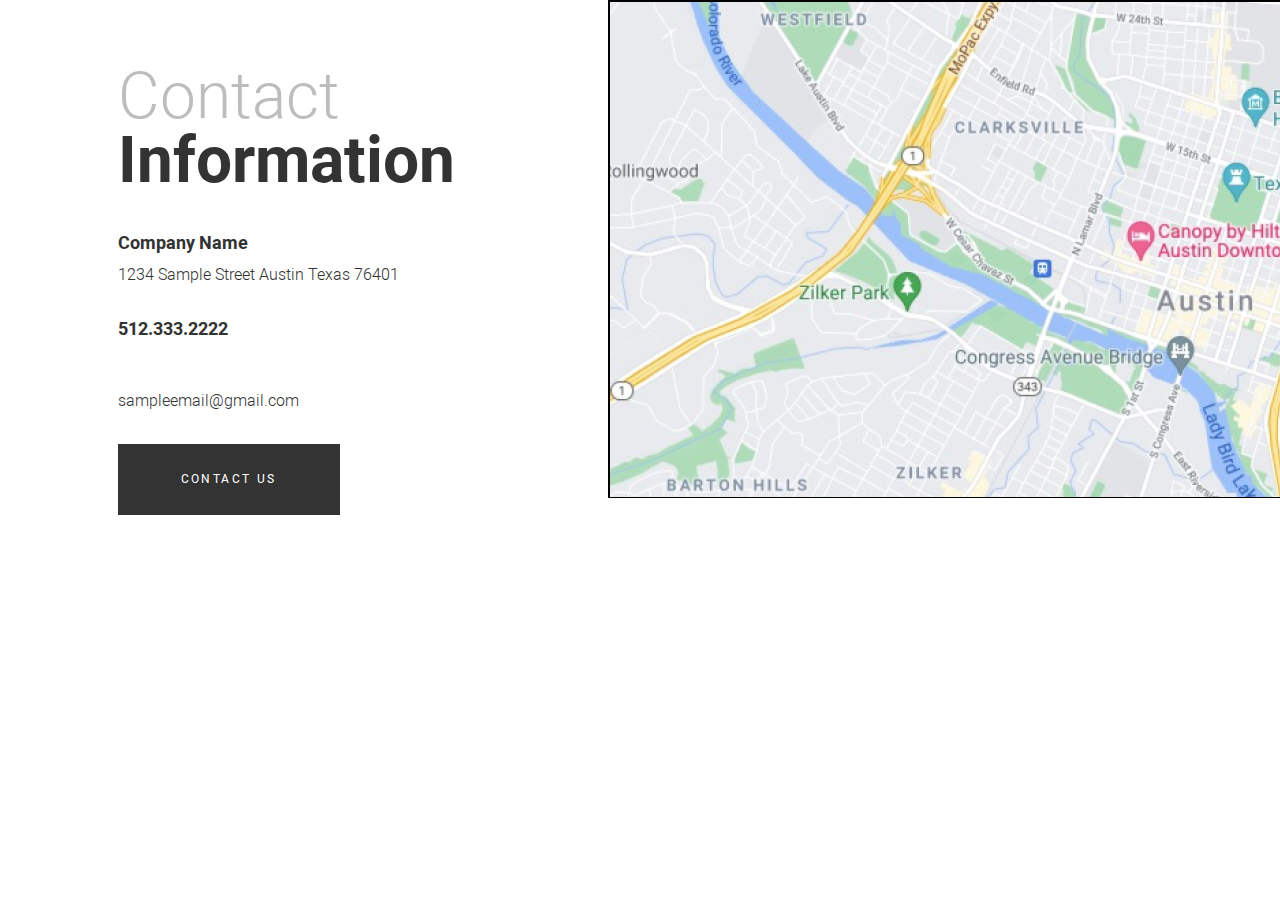
==== contacts.html @ 8e64a008 "were added pages sertif and contacts" ====
<!DOCTYPE html>
<html lang="en">
<head>
    <meta charset="UTF-8">
    <meta http-equiv="X-UA-Compatible" content="IE=edge">
    <meta name="viewport" content="width=device-width, initial-scale=1.0">
    <link rel="stylesheet" href="./style/gl_style/global.css">
    <title>Contacts</title>
</head>
<body>
    <section class="contacts__container">
        <div class="contacts__img"></div>
        <div class="contacts__block">
            <div class="contacts__title">
                <h1 class="light_title">Contact <span class="dark_title">Information</span></h1>
            </div>
            <h5 class="contacts__name"><span class="contacts__name-title">Company Name</span> <br>
                1234 Sample Street Austin Texas 76401</h5>
                <a class="contacts__coordinate" href="">512.333.2222</a>
                <a class="contacts__email" href="">sampleemail@gmail.com</a>
                <div class="contacts____btn btn">
                    <a class="btn_title title-contact" href="#">Contact US</a>
                </div>
        </div>
    </section>
    
</body>
</html>
---- style/gl_style/global.css ----
@import "../sub_style/normalize.css";
@font-face {
  font-family: "Roboto";
  src: url("/fonts/Roboto.woff2") format("woff2");
  font-weight: 400;
  font-style: normal;
}
@font-face {
  font-family: "Roboto";
  src: url("/fonts/Robotolight.woff2") format("woff2");
  font-weight: 300;
  font-style: normal;
  @font-face {
    font-family: "Roboto";
    src: url("/fonts/Robotomedium.woff2") format("woff2");
    font-weight: 500;
    font-style: normal;
  }
}
@font-face {
  font-family: "Roboto";
  src: url("/fonts/Robotobold.woff2") format("woff2");
  font-weight: 700;
  font-style: normal;
}
@font-face {
  font-family: "Open Sans";
  src: url("/fonts/OpenSans-Regular.woff2") format("woff2");
  font-weight: 400;
  font-style: normal;
}
.first_screen {
  max-width: 1170px;
  margin: 0 auto;
  padding: 0 15px;
  display: flex;
  justify-content: space-between;
  align-items: center;
}

.light_title {
  font-family: "Roboto";
  font-weight: 300;
  font-size: 64px;
  line-height: 64px;
  color: #BDBDBD;
  text-transform: uppercase;
  width: 280px;
}

.dark_title {
  font-family: "Roboto";
  font-weight: 700;
  font-size: 64px;
  line-height: 64px;
  color: #333;
  text-transform: none;
}

.first_screen__img {
  background-image: url("/assets/image/Rectangle_main.jpg");
  width: 770px;
  height: 829px;
  margin-bottom: 120px;
  display: flex;
}

.first_screen__btn {
  align-self: flex-end;
}

.btn {
  width: 222px;
  height: 71px;
  background-color: white;
  justify-content: center;
  align-items: center;
}

.first_screen__btn {
  display: flex;
}

.btn_title {
  text-decoration: none;
  font-family: "Roboto";
  font-weight: 400;
  font-size: 12px;
  line-height: 12px;
  letter-spacing: 0.2em;
  text-transform: uppercase;
}

.title-view {
  color: black;
  margin-left: -15%;
}

.arrow {
  width: 17px;
  margin-left: 18px;
}

.about {
  max-width: 1170px;
  margin: 0 auto;
  padding: 0 15px;
  min-width: 1170px;
  height: 27em;
  background-color: #FBFBFB;
  display: flex;
  justify-content: center;
}

.about_images {
  margin-top: 30px;
  display: grid;
  grid-template-columns: 45% 45%;
  grid-template-rows: 63% 1fr;
  gap: 40px;
  margin-left: 80px;
}

.about__article {
  margin-top: -2.5%;
  margin-left: 30px;
}

.img--center {
  margin-top: 30px;
}

.subtitle {
  font-family: "Roboto";
  font-weight: 300;
  font-size: 64px;
  line-height: 64px;
  color: #BDBDBD;
}

.about__title {
  margin-bottom: 20px;
}

.about__text {
  font-family: "Roboto";
  font-weight: 300;
  font-size: 16px;
  line-height: 25px;
  color: black;
  max-width: 400px;
  margin-bottom: 13%;
}

.about__btn {
  display: flex;
}
.about__btn .title-read {
  color: black;
}

.focus {
  max-width: 1170px;
  margin: 0 auto;
  padding: 0 15px;
  min-width: 1170px;
}
.focus .focus__subtitle {
  margin-top: 9.3%;
  margin-left: -1.5%;
}

.focus__descr {
  display: flex;
  justify-content: space-between;
  margin-left: -1.5%;
}

.state {
  display: flex;
}

.number {
  font-family: "Roboto";
  font-weight: 900;
  font-size: 200px;
  line-height: 150px;
  color: #F2F2F2;
  margin-right: 4%;
}

.focus__text {
  font-family: "Roboto";
  font-weight: 400;
  font-size: 22px;
  line-height: 36px;
  color: #333;
  align-self: center;
}

.focus__first {
  flex-basis: 35%;
}

.focus__second {
  flex-basis: 46%;
  margin-right: 6%;
}

.focus__two {
  margin-right: 6.5%;
}

.project {
  max-width: 1170px;
  margin: 0 auto;
  padding: 0 15px;
}

.project__subtitle {
  margin-bottom: 60px;
}

.project__block {
  display: grid;
  gap: 30px;
}
.project__block .project__block_top {
  display: grid;
  -moz-column-gap: 15px;
       column-gap: 15px;
  grid-template-columns: 50% 50%;
}
.project__block .project__block_bottom {
  display: grid;
  -moz-column-gap: 30px;
       column-gap: 30px;
  grid-template-columns: 1fr 2fr 2fr;
}

.btn-block {
  display: flex;
  justify-content: flex-end;
  margin-top: 30px;
  min-width: 1170px;
  margin-bottom: 120px;
}

.project__btn {
  display: flex;
  background-color: #333;
}
.project__btn .title-all {
  color: white;
}
.project__btn .arrow_white {
  margin-top: -2px;
}

.contact {
  max-width: 1170px;
  margin: 0 auto;
  padding: 0 15px;
}

.contact__block {
  display: flex;
  justify-content: space-between;
}

.contact__form-item {
  width: 380px;
  height: 46px;
  background-color: #FBFBFB;
  margin-bottom: 10px;
  padding-left: 21px;
  border: none;
  font-family: "Roboto";
  font-weight: 400;
  font-size: 14px;
  line-height: 16px;
  letter-spacing: 0.04em;
  color: #8D8D8D;
}

.message {
  padding-top: 14px;
  resize: none;
  height: 8.6em;
  margin-bottom: 4.8em;
}

.contact__btn {
  display: flex;
  background-color: #333;
}
.contact__btn .title-send {
  color: white;
}

.certif {
  max-width: 1170px;
  margin: 0 auto;
  padding: 0 15px;
}

.light_title {
  font-family: "Roboto";
  font-weight: 300;
  font-size: 64px;
  line-height: 64px;
  color: #BDBDBD;
  text-transform: uppercase;
}

.dark_title {
  font-family: "Roboto";
  font-weight: 700;
  font-size: 64px;
  line-height: 64px;
  color: #333;
}

.certif__img {
  width: 600px;
}

.certif__block {
  display: grid;
  grid-template-columns: 1fr 1fr;
  grid-template-rows: 1fr 1fr;
  gap: 30px;
  margin-bottom: 120px;
}

.contacts {
  max-width: 1170px;
  margin: 0 auto;
  padding: 0 15px;
}

.light_title {
  font-family: "Roboto";
  font-weight: 300;
  font-size: 64px;
  line-height: 64px;
  color: #BDBDBD;
  text-transform: none;
}

.dark_title {
  font-family: "Roboto";
  font-weight: 700;
  font-size: 64px;
  line-height: 64px;
  color: #333;
}

.contacts__container {
  max-width: 1440px;
  min-width: 1400px;
  width: 100%;
  margin: 0 auto;
}

.contacts__img {
  background-image: url("/assets/image/map.jpg");
  background-repeat: no-repeat;
  border: 1px solid black;
  max-width: 790px;
  height: 31em;
  margin-left: auto;
}

.contacts__block {
  display: flex;
  flex-direction: column;
  margin-top: -34%;
  margin-left: 8.4%;
}
.contacts__block .contacts__name {
  font-family: "Roboto";
  font-weight: 300;
  font-size: 16px;
  line-height: 0px;
  color: #333;
  margin: 0;
  margin-top: -25px;
}
.contacts__block .contacts__name-title {
  font-family: "Roboto";
  font-weight: 700;
  font-size: 64px;
  line-height: 64px;
  color: #333;
  font-size: 18px;
}
.contacts__block .contacts__coordinate {
  font-family: "Roboto";
  font-weight: 700;
  font-size: 18px;
  text-decoration: none;
  color: #333;
  margin-top: 44px;
}
.contacts__block .contacts__email {
  font-family: "Roboto";
  font-weight: 300;
  font-size: 16px;
  color: #333;
  text-decoration: none;
  margin-top: 53px;
}
.contacts__block .btn {
  width: 222px;
  height: 71px;
  background-color: #333;
  display: flex;
  justify-content: center;
  align-items: center;
  margin-top: 33px;
}
.contacts__block .btn_title {
  text-decoration: none;
  font-family: "Roboto";
  font-weight: 400;
  font-size: 12px;
  line-height: 12px;
  letter-spacing: 0.2em;
  text-transform: uppercase;
  color: white;
  letter-spacing: 0.2em;
}/*# sourceMappingURL=global.css.map */
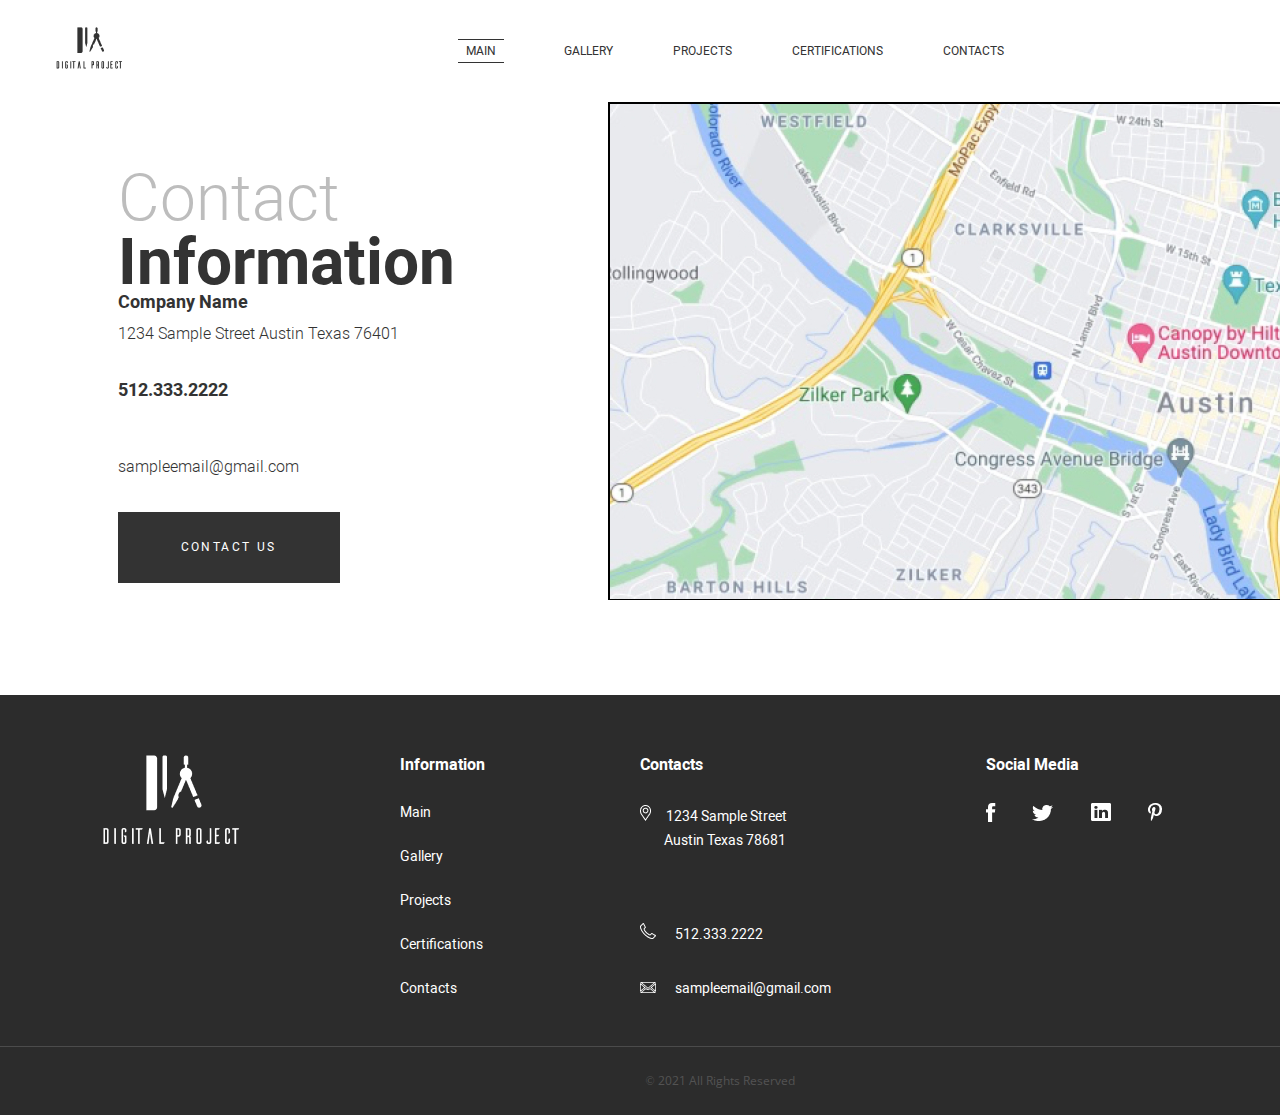
==== commit 4c6a6b34: "added js and correct" ====
--- a/contacts.html
+++ b/contacts.html
@@ -6,8 +6,10 @@
     <meta name="viewport" content="width=device-width, initial-scale=1.0">
     <link rel="stylesheet" href="./style/gl_style/global.css">
     <title>Contacts</title>
+    <script type="module" src="./js/main.js"></script>
 </head>
 <body>
+    <my-header></my-header>
     <section class="contacts__container">
         <div class="contacts__img"></div>
         <div class="contacts__block">
@@ -23,6 +25,6 @@
                 </div>
         </div>
     </section>
-    
+    <my-footer></my-footer>
 </body>
 </html>--- a/style/gl_style/global.css
+++ b/style/gl_style/global.css
@@ -293,15 +293,308 @@
 .contact__btn {
   display: flex;
   background-color: #333;
+  margin-bottom: 120px;
 }
 .contact__btn .title-send {
   color: white;
 }
 
+.gallery {
+  max-width: 1170px;
+  margin: 0 auto;
+  padding: 0 15px;
+  min-width: 1170px;
+}
+
+.light_title {
+  margin-bottom: 0;
+}
+
+.gallery__title {
+  margin-bottom: 30px;
+}
+
+.gallery__block {
+  display: grid;
+  grid-template-columns: repeat(auto-fit, minmax(200px, 1fr));
+  gap: 30px;
+  border-top: solid 1px #F2F2F2;
+  padding-top: 30px;
+  margin-bottom: 120px;
+}
+
+.container {
+  max-width: 1170px;
+  margin: 0 auto;
+  padding: 0 15px;
+  min-width: 1170px;
+}
+
+.project__content {
+  padding: 0px 0px;
+  display: grid;
+  grid-template-columns: 1fr;
+  grid-template-rows: 2fr 2fr 2fr;
+  grid-template-areas: "first first" "second second" "third third";
+  gap: 60px;
+}
+
+.sample__first-content {
+  margin: 30px 30px 30px 30px;
+}
+
+.sample__first {
+  background-color: #FBFBFB;
+  grid-area: first;
+  display: grid;
+  grid-template-columns: 2fr 1.5fr;
+  grid-template-rows: 1fr;
+  grid-template-areas: "img text";
+}
+.sample__first img {
+  grid-area: img;
+}
+.sample__first article {
+  grid-area: text;
+}
+.sample__first article {
+  display: flex;
+  flex-direction: column;
+  justify-content: space-between;
+}
+.sample__first-text {
+  font-family: "Roboto";
+  font-weight: 300;
+  font-size: 16px;
+  line-height: 25px;
+  color: black;
+}
+.sample__first-title {
+  font-family: "Roboto";
+  font-style: normal;
+  font-weight: 300;
+  font-size: 40px;
+  line-height: 47px;
+  color: #BDBDBD;
+}
+
+.project__title {
+  margin-bottom: 60px;
+}
+
+.sample__first-img {
+  max-width: 100%;
+}
+
+.sample__btn-arrow {
+  width: 24px;
+  margin-left: 18px;
+}
+
+.sample__btn {
+  width: 222px;
+  height: 71px;
+  text-decoration: none;
+  font-family: "Roboto";
+  font-weight: 400;
+  font-size: 12px;
+  line-height: 12px;
+  letter-spacing: 0.2em;
+  text-transform: uppercase;
+  background-color: #FFFFFF;
+  border: none;
+  display: flex;
+  justify-content: center;
+  align-items: center;
+  margin-bottom: 120px;
+}
+
+.sample__second-content {
+  margin: 30px 30px 30px 30px;
+}
+
+.sample__second {
+  background-color: #FBFBFB;
+  grid-area: second;
+  display: grid;
+  grid-template-columns: 2fr 1.5fr;
+  grid-template-rows: 1fr;
+  grid-template-areas: "img text";
+}
+.sample__second img {
+  grid-area: img;
+}
+.sample__second article {
+  grid-area: text;
+}
+.sample__second article {
+  display: flex;
+  flex-direction: column;
+  justify-content: space-between;
+}
+.sample__second-text {
+  font-family: "Roboto";
+  font-weight: 300;
+  font-size: 16px;
+  line-height: 25px;
+  color: black;
+  max-width: 100%;
+}
+.sample__second-title {
+  font-family: "Roboto";
+  font-style: normal;
+  font-weight: 300;
+  font-size: 40px;
+  line-height: 47px;
+  color: #BDBDBD;
+}
+.sample__second-img {
+  max-width: 100%;
+}
+
+.sample__third-content {
+  margin: 30px 30px 30px 30px;
+}
+
+.sample__third {
+  background-color: #FBFBFB;
+  grid-area: third;
+  display: grid;
+  grid-template-columns: 2fr 1.5fr;
+  grid-template-rows: 1fr;
+  grid-template-areas: "img text";
+}
+.sample__third img {
+  grid-area: img;
+}
+.sample__third article {
+  grid-area: text;
+}
+.sample__third article {
+  display: flex;
+  flex-direction: column;
+  justify-content: space-between;
+}
+.sample__third-text {
+  font-family: "Roboto";
+  font-weight: 300;
+  font-size: 16px;
+  line-height: 25px;
+  color: black;
+}
+.sample__third-title {
+  font-family: "Roboto";
+  font-style: normal;
+  font-weight: 300;
+  font-size: 40px;
+  line-height: 47px;
+  color: #BDBDBD;
+}
+.sample__third-img {
+  max-width: 100%;
+}
+
+.project__title-light {
+  font-family: "Roboto";
+  font-weight: 300;
+  font-size: 64px;
+  line-height: 64px;
+  color: #BDBDBD;
+  text-transform: none;
+}
+
+.project__title-dark {
+  font-family: "Roboto";
+  font-weight: 700;
+  font-size: 64px;
+  line-height: 64px;
+  color: #333;
+  display: block;
+  padding-bottom: 30px;
+  border-bottom: 1px solid #F2F2F2;
+}
+
+.project__title {
+  max-width: 1170px;
+}
+
+.sample__title-light {
+  font-family: "Roboto";
+  font-weight: 300;
+  font-size: 64px;
+  line-height: 64px;
+  color: #BDBDBD;
+  text-transform: none;
+}
+
+.sample__title-dark {
+  font-family: "Roboto";
+  font-weight: 700;
+  font-size: 64px;
+  line-height: 64px;
+  color: #333;
+  display: block;
+  padding-bottom: 30px;
+  border-bottom: 1px solid #F2F2F2;
+}
+
+.project__title {
+  max-width: 1170px;
+}
+
+.samples__content {
+  display: grid;
+  grid-template-columns: 1fr 2fr;
+  grid-template-rows: 1fr 1fr 1fr;
+  grid-template-areas: "one one" "two three" "four four";
+  gap: 30px;
+}
+
+.sample_blockone {
+  grid-area: one;
+}
+
+.sample__content-imgone {
+  max-width: 100%;
+}
+
+.sample__blocktwo {
+  grid-area: two;
+}
+
+.sample__content-imgtwo {
+  max-width: 100%;
+}
+
+.sample__blockthree {
+  grid-area: three;
+}
+
+.sample__blockfour {
+  grid-area: four;
+  margin-bottom: 120px;
+}
+
+.sample__content-imgthree {
+  max-width: 100%;
+}
+
+.sample__blockthree-text {
+  font-family: "Roboto";
+  font-weight: 300;
+  font-size: 16px;
+  line-height: 25px;
+  color: black;
+}
+
 .certif {
   max-width: 1170px;
   margin: 0 auto;
   padding: 0 15px;
+}
+
+.sertif__title {
+  margin-bottom: 60px;
 }
 
 .light_title {
@@ -419,6 +712,7 @@
   justify-content: center;
   align-items: center;
   margin-top: 33px;
+  margin-bottom: 112px;
 }
 .contacts__block .btn_title {
   text-decoration: none;
@@ -430,4 +724,153 @@
   text-transform: uppercase;
   color: white;
   letter-spacing: 0.2em;
+}
+
+.header {
+  width: 100%;
+  min-height: 102px;
+  display: flex;
+  align-items: center;
+}
+.header__logo {
+  flex-basis: 25%;
+  justify-self: start;
+}
+.header__nav {
+  flex-grow: 1;
+  display: flex;
+  justify-content: center;
+  margin-left: -50px;
+}
+.header__link {
+  margin-right: 60px;
+}
+.header a {
+  font-family: "Roboto";
+  font-style: normal;
+  font-weight: 400;
+  font-size: 12px;
+  line-height: 12px;
+  color: #333;
+  text-transform: uppercase;
+  text-decoration: none;
+}
+.header span {
+  padding: 4px 8px 4px 8px;
+  border-top: 1px #333 solid;
+  border-bottom: 1px #333 solid;
+}
+
+.container {
+  max-width: 1170px;
+  margin: 0 auto;
+  padding: 0 15px;
+}
+
+footer {
+  background-color: #2C2C2C;
+  max-height: 420px;
+  min-width: 1440px;
+}
+
+.footer {
+  width: 100%;
+  height: 100%;
+}
+.footer__content {
+  padding-top: 60px;
+  display: flex;
+  justify-content: space-between;
+}
+.footer__info {
+  flex-grow: 1;
+}
+.footer__info h3 {
+  font-family: "Roboto";
+  font-style: normal;
+  font-weight: 700;
+  font-size: 16px;
+  line-height: 19px;
+  color: #FFFFFF;
+  margin-top: 0;
+  margin-bottom: 26px;
+}
+.footer__info li {
+  padding-bottom: 20px;
+}
+.footer__contacts {
+  flex-grow: 1;
+}
+.footer__contacts h3 {
+  font-family: "Roboto";
+  font-style: normal;
+  font-weight: 700;
+  font-size: 16px;
+  line-height: 19px;
+  color: #FFFFFF;
+  margin-top: 0;
+  margin-bottom: 30px;
+}
+.footer__contacts img {
+  padding-right: 15px;
+}
+.footer__contacts-link-break {
+  padding-left: 24px;
+  padding-bottom: 40px;
+}
+.footer__contacts li {
+  padding-bottom: 30px;
+}
+.footer__sm {
+  flex-grow: 0.5;
+  display: inline;
+  padding-right: 33px;
+}
+.footer__sm h3 {
+  font-family: "Roboto";
+  font-style: normal;
+  font-weight: 700;
+  font-size: 16px;
+  line-height: 19px;
+  color: #FFFFFF;
+  margin-top: 0;
+  margin-bottom: 28px;
+}
+.footer .footer__sm-title {
+  margin-bottom: 26px;
+}
+.footer__rights {
+  min-height: 69px;
+  border-top: 1px solid rgba(255, 255, 255, 0.3);
+  display: flex;
+  justify-content: center;
+  align-items: center;
+  font-family: "Open Sans";
+  font-size: 12px;
+  line-height: 22px;
+  color: rgba(200, 200, 200, 0.5019607843);
+  opacity: 50%;
+}
+.footer__logo {
+  flex-grow: 1;
+  margin-left: -35px;
+}
+
+ul {
+  margin-left: 0;
+  padding-left: 0;
+}
+
+li {
+  list-style: none;
+}
+
+a {
+  font-family: "Roboto";
+  font-style: normal;
+  font-weight: 500;
+  font-size: 14px;
+  line-height: 24px;
+  color: #FFFFFF;
+  text-decoration: none;
 }/*# sourceMappingURL=global.css.map */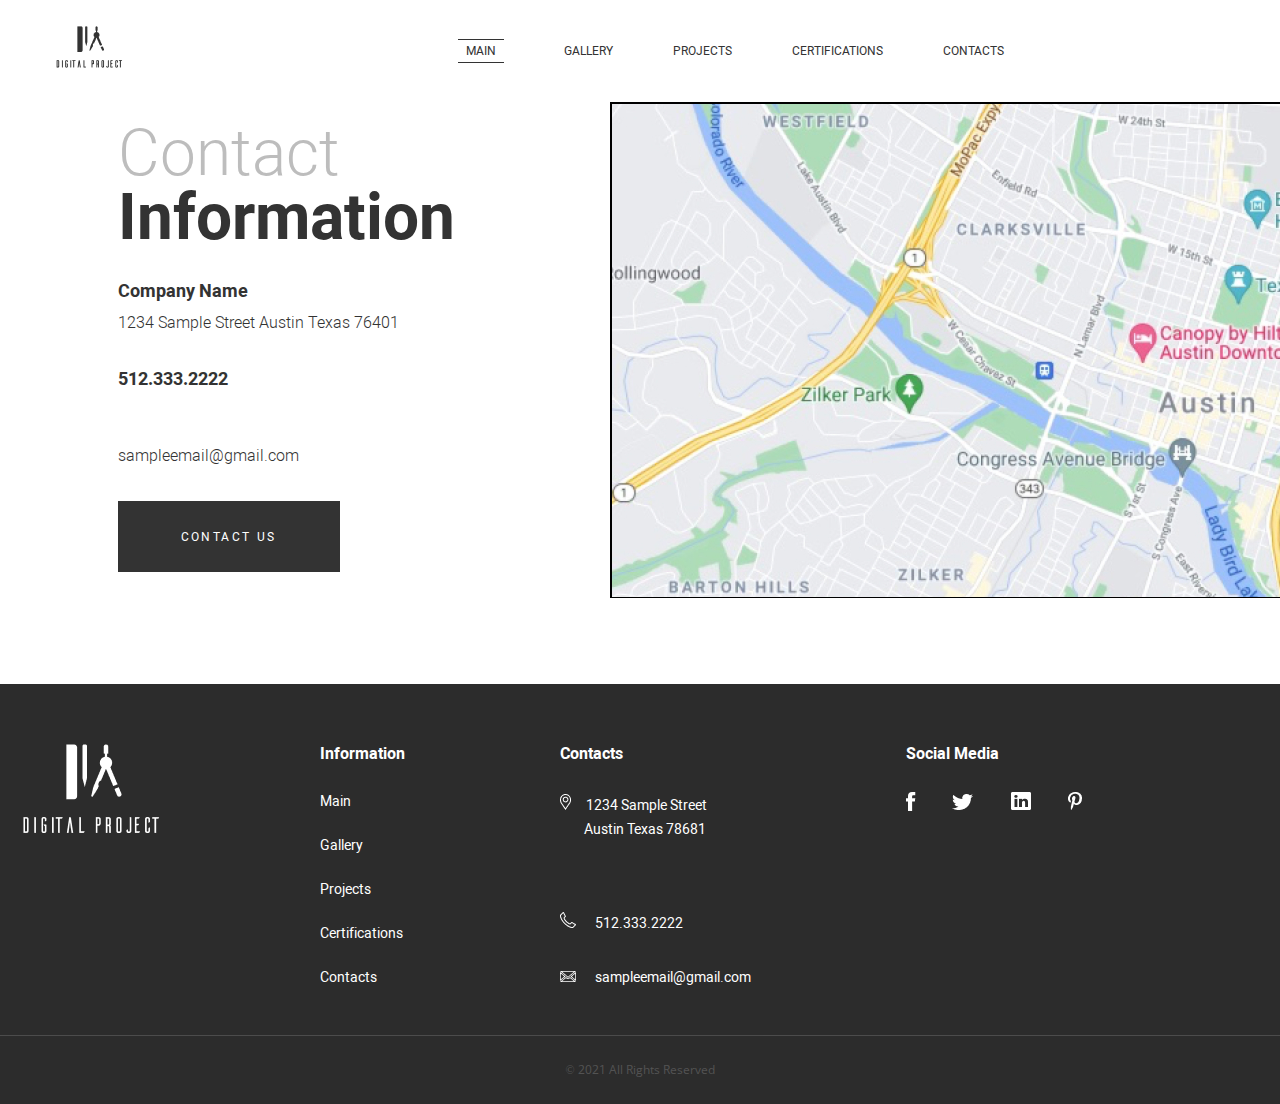
==== commit 29682830: "added reset and corrected mistakes" ====
--- a/contacts.html
+++ b/contacts.html
@@ -14,14 +14,14 @@
         <div class="contacts__img"></div>
         <div class="contacts__block">
             <div class="contacts__title">
-                <h1 class="light_title">Contact <span class="dark_title">Information</span></h1>
+                <h1 class="light-title">Contact <span class="dark-title">Information</span></h1>
             </div>
             <h5 class="contacts__name"><span class="contacts__name-title">Company Name</span> <br>
                 1234 Sample Street Austin Texas 76401</h5>
                 <a class="contacts__coordinate" href="">512.333.2222</a>
                 <a class="contacts__email" href="">sampleemail@gmail.com</a>
-                <div class="contacts____btn btn">
-                    <a class="btn_title title-contact" href="#">Contact US</a>
+                <div class="contacts__btn btn">
+                    <a class="btn-title title-contact" href="#">Contact US</a>
                 </div>
         </div>
     </section>
--- a/style/gl_style/global.css
+++ b/style/gl_style/global.css
@@ -1,4 +1,4 @@
-@import "../sub_style/normalize.css";
+@import "../sub_style/reset.css";
 @font-face {
   font-family: "Roboto";
   src: url("/fonts/Roboto.woff2") format("woff2");
@@ -29,16 +29,13 @@
   font-weight: 400;
   font-style: normal;
 }
-.first_screen {
-  max-width: 1170px;
-  margin: 0 auto;
-  padding: 0 15px;
+.first-screen {
   display: flex;
   justify-content: space-between;
   align-items: center;
 }
 
-.light_title {
+.light-title {
   font-family: "Roboto";
   font-weight: 300;
   font-size: 64px;
@@ -48,7 +45,7 @@
   width: 280px;
 }
 
-.dark_title {
+.dark-title {
   font-family: "Roboto";
   font-weight: 700;
   font-size: 64px;
@@ -57,7 +54,7 @@
   text-transform: none;
 }
 
-.first_screen__img {
+.first-screen__img {
   background-image: url("/assets/image/Rectangle_main.jpg");
   width: 770px;
   height: 829px;
@@ -65,23 +62,24 @@
   display: flex;
 }
 
-.first_screen__btn {
+.first-screen__btn {
   align-self: flex-end;
 }
 
 .btn {
   width: 222px;
   height: 71px;
+  cursor: pointer;
   background-color: white;
   justify-content: center;
   align-items: center;
 }
 
-.first_screen__btn {
-  display: flex;
-}
-
-.btn_title {
+.first-screen__btn {
+  display: flex;
+}
+
+.btn-title {
   text-decoration: none;
   font-family: "Roboto";
   font-weight: 400;
@@ -93,7 +91,6 @@
 
 .title-view {
   color: black;
-  margin-left: -15%;
 }
 
 .arrow {
@@ -102,17 +99,13 @@
 }
 
 .about {
-  max-width: 1170px;
-  margin: 0 auto;
-  padding: 0 15px;
-  min-width: 1170px;
   height: 27em;
   background-color: #FBFBFB;
   display: flex;
   justify-content: center;
 }
 
-.about_images {
+.about__images {
   margin-top: 30px;
   display: grid;
   grid-template-columns: 45% 45%;
@@ -122,8 +115,8 @@
 }
 
 .about__article {
-  margin-top: -2.5%;
-  margin-left: 30px;
+  margin-left: 1.87em;
+  margin-top: 1.56em;
 }
 
 .img--center {
@@ -159,21 +152,18 @@
   color: black;
 }
 
-.focus {
-  max-width: 1170px;
-  margin: 0 auto;
-  padding: 0 15px;
-  min-width: 1170px;
-}
-.focus .focus__subtitle {
+.focus__block {
+  margin-bottom: 7.5em;
+}
+
+.focus__subtitle {
   margin-top: 9.3%;
-  margin-left: -1.5%;
+  margin-bottom: 3.8%;
 }
 
 .focus__descr {
   display: flex;
   justify-content: space-between;
-  margin-left: -1.5%;
 }
 
 .state {
@@ -203,7 +193,7 @@
 }
 
 .focus__second {
-  flex-basis: 46%;
+  flex-basis: 50%;
   margin-right: 6%;
 }
 
@@ -211,12 +201,6 @@
   margin-right: 6.5%;
 }
 
-.project {
-  max-width: 1170px;
-  margin: 0 auto;
-  padding: 0 15px;
-}
-
 .project__subtitle {
   margin-bottom: 60px;
 }
@@ -225,16 +209,16 @@
   display: grid;
   gap: 30px;
 }
-.project__block .project__block_top {
+.project__block .project__block-top {
   display: grid;
   -moz-column-gap: 15px;
        column-gap: 15px;
   grid-template-columns: 50% 50%;
 }
-.project__block .project__block_bottom {
-  display: grid;
-  -moz-column-gap: 30px;
-       column-gap: 30px;
+.project__block .project__block-bottom {
+  display: grid;
+  -moz-column-gap: 38px;
+       column-gap: 38px;
   grid-template-columns: 1fr 2fr 2fr;
 }
 
@@ -242,25 +226,16 @@
   display: flex;
   justify-content: flex-end;
   margin-top: 30px;
-  min-width: 1170px;
   margin-bottom: 120px;
 }
 
-.project__btn {
+.ourproject__btn {
   display: flex;
   background-color: #333;
 }
-.project__btn .title-all {
+
+.title-all {
   color: white;
-}
-.project__btn .arrow_white {
-  margin-top: -2px;
-}
-
-.contact {
-  max-width: 1170px;
-  margin: 0 auto;
-  padding: 0 15px;
 }
 
 .contact__block {
@@ -300,14 +275,14 @@
 }
 
 .gallery {
-  max-width: 1170px;
+  max-width: 1200px;
   margin: 0 auto;
   padding: 0 15px;
   min-width: 1170px;
 }
 
-.light_title {
-  margin-bottom: 0;
+.light-title {
+  text-transform: none;
 }
 
 .gallery__title {
@@ -324,10 +299,18 @@
 }
 
 .container {
-  max-width: 1170px;
+  max-width: 1200px;
   margin: 0 auto;
   padding: 0 15px;
   min-width: 1170px;
+}
+
+.project__title {
+  display: block;
+  width: 1170px;
+  padding-bottom: 30px;
+  margin-bottom: 30px;
+  border-bottom: 1px solid #F2F2F2;
 }
 
 .project__content {
@@ -339,11 +322,11 @@
   gap: 60px;
 }
 
-.sample__first-content {
+.project__first-content {
   margin: 30px 30px 30px 30px;
 }
 
-.sample__first {
+.project__first {
   background-color: #FBFBFB;
   grid-area: first;
   display: grid;
@@ -351,25 +334,25 @@
   grid-template-rows: 1fr;
   grid-template-areas: "img text";
 }
-.sample__first img {
+.project__first img {
   grid-area: img;
 }
-.sample__first article {
+.project__first article {
   grid-area: text;
 }
-.sample__first article {
+.project__first article {
   display: flex;
   flex-direction: column;
   justify-content: space-between;
 }
-.sample__first-text {
+.project__first-text {
   font-family: "Roboto";
   font-weight: 300;
   font-size: 16px;
   line-height: 25px;
   color: black;
 }
-.sample__first-title {
+.project__first-title {
   font-family: "Roboto";
   font-style: normal;
   font-weight: 300;
@@ -378,22 +361,19 @@
   color: #BDBDBD;
 }
 
-.project__title {
-  margin-bottom: 60px;
-}
-
-.sample__first-img {
+.project__first-img {
   max-width: 100%;
 }
 
-.sample__btn-arrow {
+.project__btn-arrow {
   width: 24px;
   margin-left: 18px;
 }
 
-.sample__btn {
+.project__btn {
   width: 222px;
   height: 71px;
+  cursor: pointer;
   text-decoration: none;
   font-family: "Roboto";
   font-weight: 400;
@@ -407,13 +387,14 @@
   justify-content: center;
   align-items: center;
   margin-bottom: 120px;
-}
-
-.sample__second-content {
+  color: #333;
+}
+
+.project__second-content {
   margin: 30px 30px 30px 30px;
 }
 
-.sample__second {
+.project__second {
   background-color: #FBFBFB;
   grid-area: second;
   display: grid;
@@ -421,18 +402,18 @@
   grid-template-rows: 1fr;
   grid-template-areas: "img text";
 }
-.sample__second img {
+.project__second img {
   grid-area: img;
 }
-.sample__second article {
+.project__second article {
   grid-area: text;
 }
-.sample__second article {
+.project__second article {
   display: flex;
   flex-direction: column;
   justify-content: space-between;
 }
-.sample__second-text {
+.project__second-text {
   font-family: "Roboto";
   font-weight: 300;
   font-size: 16px;
@@ -440,7 +421,7 @@
   color: black;
   max-width: 100%;
 }
-.sample__second-title {
+.project__second-title {
   font-family: "Roboto";
   font-style: normal;
   font-weight: 300;
@@ -448,15 +429,15 @@
   line-height: 47px;
   color: #BDBDBD;
 }
-.sample__second-img {
+.project__second-img {
   max-width: 100%;
 }
 
-.sample__third-content {
+.project__third-content {
   margin: 30px 30px 30px 30px;
 }
 
-.sample__third {
+.project__third {
   background-color: #FBFBFB;
   grid-area: third;
   display: grid;
@@ -464,25 +445,25 @@
   grid-template-rows: 1fr;
   grid-template-areas: "img text";
 }
-.sample__third img {
+.project__third img {
   grid-area: img;
 }
-.sample__third article {
+.project__third article {
   grid-area: text;
 }
-.sample__third article {
+.project__third article {
   display: flex;
   flex-direction: column;
   justify-content: space-between;
 }
-.sample__third-text {
+.project__third-text {
   font-family: "Roboto";
   font-weight: 300;
   font-size: 16px;
   line-height: 25px;
   color: black;
 }
-.sample__third-title {
+.project__third-title {
   font-family: "Roboto";
   font-style: normal;
   font-weight: 300;
@@ -490,11 +471,75 @@
   line-height: 47px;
   color: #BDBDBD;
 }
-.sample__third-img {
+.project__third-img {
   max-width: 100%;
 }
 
-.project__title-light {
+.sample__title {
+  display: block;
+  width: 1170px;
+  padding-bottom: 30px;
+  margin-bottom: 30px;
+  border-bottom: 1px solid #F2F2F2;
+}
+
+.sample__block {
+  display: grid;
+  grid-template-columns: 1fr 2fr;
+  grid-template-rows: 1fr 1fr 1fr;
+  grid-template-areas: "one one" "two three" "four four";
+  gap: 30px;
+  margin-bottom: 120px;
+}
+
+.sample__img-one {
+  grid-area: one;
+  max-width: 100%;
+}
+
+.sample__img-two {
+  max-width: 100%;
+  grid-area: two;
+}
+
+.sample__img-three {
+  max-width: 100%;
+  grid-area: four;
+}
+
+.sample__text {
+  font-family: "Roboto";
+  font-weight: 300;
+  font-size: 16px;
+  line-height: 25px;
+  color: black;
+  grid-area: three;
+  margin: 0;
+}
+
+.container {
+  max-width: 1200px;
+  margin: 0 auto;
+  padding: 0 15px;
+}
+
+.sertif__title {
+  margin-bottom: 60px;
+}
+
+.certif__img {
+  width: 600px;
+}
+
+.certif__block {
+  display: grid;
+  grid-template-columns: 1fr 1fr;
+  grid-template-rows: 1fr 1fr;
+  gap: 30px;
+  margin-bottom: 120px;
+}
+
+.light_title {
   font-family: "Roboto";
   font-weight: 300;
   font-size: 64px;
@@ -503,150 +548,8 @@
   text-transform: none;
 }
 
-.project__title-dark {
-  font-family: "Roboto";
-  font-weight: 700;
-  font-size: 64px;
-  line-height: 64px;
-  color: #333;
-  display: block;
-  padding-bottom: 30px;
-  border-bottom: 1px solid #F2F2F2;
-}
-
-.project__title {
-  max-width: 1170px;
-}
-
-.sample__title-light {
-  font-family: "Roboto";
-  font-weight: 300;
-  font-size: 64px;
-  line-height: 64px;
-  color: #BDBDBD;
-  text-transform: none;
-}
-
-.sample__title-dark {
-  font-family: "Roboto";
-  font-weight: 700;
-  font-size: 64px;
-  line-height: 64px;
-  color: #333;
-  display: block;
-  padding-bottom: 30px;
-  border-bottom: 1px solid #F2F2F2;
-}
-
-.project__title {
-  max-width: 1170px;
-}
-
-.samples__content {
-  display: grid;
-  grid-template-columns: 1fr 2fr;
-  grid-template-rows: 1fr 1fr 1fr;
-  grid-template-areas: "one one" "two three" "four four";
-  gap: 30px;
-}
-
-.sample_blockone {
-  grid-area: one;
-}
-
-.sample__content-imgone {
-  max-width: 100%;
-}
-
-.sample__blocktwo {
-  grid-area: two;
-}
-
-.sample__content-imgtwo {
-  max-width: 100%;
-}
-
-.sample__blockthree {
-  grid-area: three;
-}
-
-.sample__blockfour {
-  grid-area: four;
-  margin-bottom: 120px;
-}
-
-.sample__content-imgthree {
-  max-width: 100%;
-}
-
-.sample__blockthree-text {
-  font-family: "Roboto";
-  font-weight: 300;
-  font-size: 16px;
-  line-height: 25px;
-  color: black;
-}
-
-.certif {
-  max-width: 1170px;
-  margin: 0 auto;
-  padding: 0 15px;
-}
-
-.sertif__title {
-  margin-bottom: 60px;
-}
-
-.light_title {
-  font-family: "Roboto";
-  font-weight: 300;
-  font-size: 64px;
-  line-height: 64px;
-  color: #BDBDBD;
-  text-transform: uppercase;
-}
-
-.dark_title {
-  font-family: "Roboto";
-  font-weight: 700;
-  font-size: 64px;
-  line-height: 64px;
-  color: #333;
-}
-
-.certif__img {
-  width: 600px;
-}
-
-.certif__block {
-  display: grid;
-  grid-template-columns: 1fr 1fr;
-  grid-template-rows: 1fr 1fr;
-  gap: 30px;
-  margin-bottom: 120px;
-}
-
-.contacts {
-  max-width: 1170px;
-  margin: 0 auto;
-  padding: 0 15px;
-}
-
-.light_title {
-  font-family: "Roboto";
-  font-weight: 300;
-  font-size: 64px;
-  line-height: 64px;
-  color: #BDBDBD;
-  text-transform: none;
-}
-
-.dark_title {
-  font-family: "Roboto";
-  font-weight: 700;
-  font-size: 64px;
-  line-height: 64px;
-  color: #333;
+.contacts__title {
+  margin-bottom: 34px;
 }
 
 .contacts__container {
@@ -705,8 +608,6 @@
   margin-top: 53px;
 }
 .contacts__block .btn {
-  width: 222px;
-  height: 71px;
   background-color: #333;
   display: flex;
   justify-content: center;
@@ -761,16 +662,10 @@
   border-bottom: 1px #333 solid;
 }
 
-.container {
-  max-width: 1170px;
-  margin: 0 auto;
-  padding: 0 15px;
-}
-
 footer {
   background-color: #2C2C2C;
   max-height: 420px;
-  min-width: 1440px;
+  min-width: 1200px;
 }
 
 .footer {
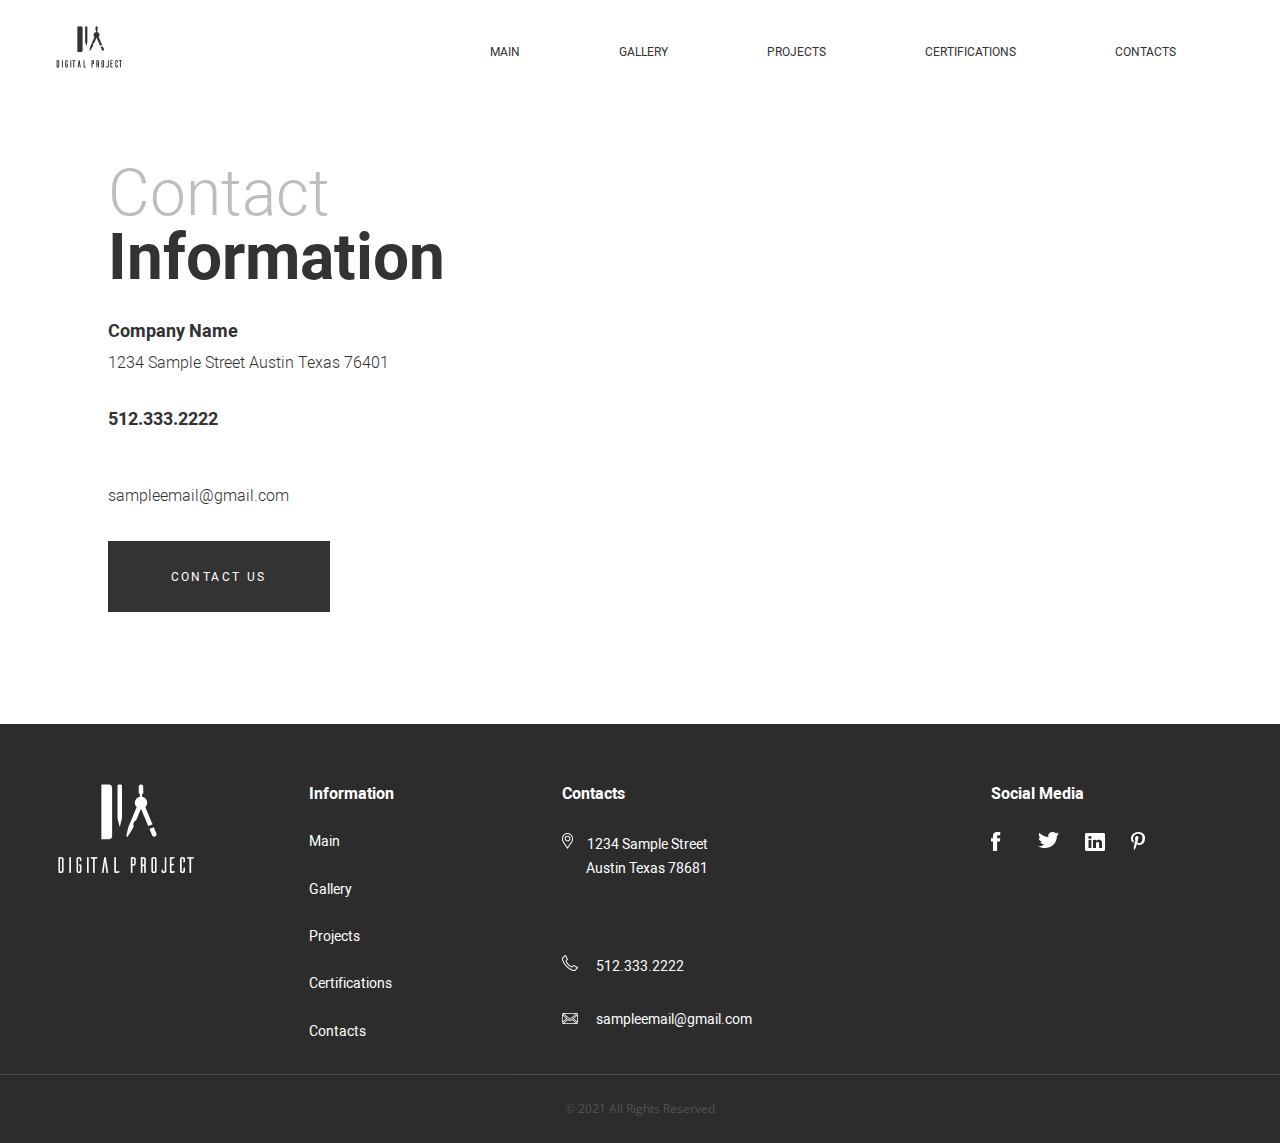
==== commit 92593bdf: "finish changes" ====
--- a/contacts.html
+++ b/contacts.html
@@ -11,20 +11,27 @@
 <body>
     <my-header></my-header>
     <section class="contacts__container">
-        <div class="contacts__img"></div>
         <div class="contacts__block">
-            <div class="contacts__title">
-                <h1 class="light-title">Contact <span class="dark-title">Information</span></h1>
-            </div>
-            <h5 class="contacts__name"><span class="contacts__name-title">Company Name</span> <br>
-                1234 Sample Street Austin Texas 76401</h5>
-                <a class="contacts__coordinate" href="">512.333.2222</a>
-                <a class="contacts__email" href="">sampleemail@gmail.com</a>
-                <div class="contacts__btn btn">
-                    <a class="btn-title title-contact" href="#">Contact US</a>
+            <div class="contacts__box">
+                <div class="contacts__title">
+                    <h1 class="light-title">Contact <span class="dark-title">Information</span></h1>
                 </div>
+                <h5 class="contacts__name"><span class="contacts__name-title">Company Name</span> <br>
+                    1234 Sample Street Austin Texas 76401</h5>
+                    <a class="contacts__coordinate" href="">512.333.2222</a>
+                    <a class="contacts__email" href="">sampleemail@gmail.com</a>
+                    <div class="contacts__btn btn">
+                        <a class="btn-title title-contact" href="#">Contact US</a>
+                    </div>
+                </div>
+                    <div class="contacts__map-big"><iframe class="map" src="https://www.google.com/maps/embed?pb=!1m16!1m12!1m3!1d440897.0680949357!2d-98.03360209314454!3d30.30805529976466!2m3!1f0!2f0!3f0!3m2!1i1024!2i768!4f13.1!2m1!1sCompany%20Name%201234%20Sample%20Street%20Austin%20Texas%2076401!5e0!3m2!1sru!2sru!4v1657307939250!5m2!1sru!2sru" width="790" height="500" style="border: 2px;" allowfullscreen="" loading="lazy" referrerpolicy="no-referrer-when-downgrade"></iframe>
+                    </div>
+                    <div class="contacts__map-middle"><iframe class="map" src="https://www.google.com/maps/embed?pb=!1m16!1m12!1m3!1d440897.0680949357!2d-98.03360209314454!3d30.30805529976466!2m3!1f0!2f0!3f0!3m2!1i1024!2i768!4f13.1!2m1!1sCompany%20Name%201234%20Sample%20Street%20Austin%20Texas%2076401!5e0!3m2!1sru!2sru!4v1657307939250!5m2!1sru!2sru" width="500" height="400" style="border: 2px;" allowfullscreen="" loading="lazy" referrerpolicy="no-referrer-when-downgrade"></iframe>
+                    </div>
+                    <div class="contacts__map-small"><iframe class="map" src="https://www.google.com/maps/embed?pb=!1m16!1m12!1m3!1d440897.0680949357!2d-98.03360209314454!3d30.30805529976466!2m3!1f0!2f0!3f0!3m2!1i1024!2i768!4f13.1!2m1!1sCompany%20Name%201234%20Sample%20Street%20Austin%20Texas%2076401!5e0!3m2!1sru!2sru!4v1657307939250!5m2!1sru!2sru" width="400" height="300" style="border: 2px;" allowfullscreen="" loading="lazy" referrerpolicy="no-referrer-when-downgrade"></iframe>
+                    </div>
         </div>
-    </section>
+        </section>
     <my-footer></my-footer>
 </body>
 </html>--- a/style/gl_style/global.css
+++ b/style/gl_style/global.css
@@ -29,10 +29,30 @@
   font-weight: 400;
   font-style: normal;
 }
+ul {
+  margin-left: 0;
+  padding-left: 0;
+}
+
+li {
+  list-style: none;
+}
+
+img {
+  max-width: 100%;
+}
+
 .first-screen {
   display: flex;
   justify-content: space-between;
   align-items: center;
+}
+
+.first-screen-block1 {
+  display: flex;
+  flex-direction: column;
+  justify-content: space-around;
+  min-height: 400px;
 }
 
 .light-title {
@@ -41,8 +61,7 @@
   font-size: 64px;
   line-height: 64px;
   color: #BDBDBD;
-  text-transform: uppercase;
-  width: 280px;
+  width: 17.5%;
 }
 
 .dark-title {
@@ -54,15 +73,71 @@
   text-transform: none;
 }
 
-.first-screen__img {
-  background-image: url("/assets/image/Rectangle_main.jpg");
-  width: 770px;
-  height: 829px;
+.switch-arrow {
+  width: 17px;
+  margin-top: 5px;
+}
+
+.switch {
+  width: 3.3em;
+  height: 3.3em;
+  background: #FFFFFF;
+  border: 1px solid #F2F2F2;
+}
+
+.right-switch {
+  margin-left: 20px;
+}
+
+.line {
+  width: 97%;
+  border: solid 1px #FBFBFB;
+  position: relative;
+  bottom: 29px;
+  left: 129px;
+}
+
+.switch:hover {
+  background-color: #FBFBFB;
+}
+
+.left-arrow {
+  transform: rotate(180deg);
+}
+
+.figures {
+  display: flex;
+}
+
+.figure {
+  font-family: "Roboto";
+  font-weight: 400;
+  font-size: 24px;
+  color: #BDBDBD;
+}
+
+.figure:active {
+  color: black;
+}
+
+.border {
+  width: 44px;
+  border-bottom: solid 2px #E0E0E0;
+  transform: rotate(130deg);
+  align-self: center;
+  margin: 0 30px;
+}
+
+.first-screen__box {
+  position: relative;
+  max-width: 48.1em;
+  max-height: 51em;
   margin-bottom: 120px;
   display: flex;
 }
 
 .first-screen__btn {
+  position: absolute;
   align-self: flex-end;
 }
 
@@ -106,17 +181,21 @@
 }
 
 .about__images {
+  flex-basis: 50%;
   margin-top: 30px;
   display: grid;
   grid-template-columns: 45% 45%;
   grid-template-rows: 63% 1fr;
   gap: 40px;
-  margin-left: 80px;
+  margin-left: 5em;
 }
 
 .about__article {
+  display: flex;
+  flex-direction: column;
   margin-left: 1.87em;
   margin-top: 1.56em;
+  flex-grow: 1;
 }
 
 .img--center {
@@ -138,11 +217,13 @@
 .about__text {
   font-family: "Roboto";
   font-weight: 300;
-  font-size: 16px;
-  line-height: 25px;
+  font-size: 1rem;
+  line-height: 1.65rem;
   color: black;
-  max-width: 400px;
-  margin-bottom: 13%;
+  max-width: 25rem;
+  margin-bottom: 8%;
+  display: flex;
+  flex-wrap: wrap;
 }
 
 .about__btn {
@@ -201,25 +282,95 @@
   margin-right: 6.5%;
 }
 
-.project__subtitle {
+.projects__subtitle {
   margin-bottom: 60px;
 }
 
-.project__block {
+.projects__block {
   display: grid;
   gap: 30px;
 }
-.project__block .project__block-top {
+.projects__block .projects__block-top {
   display: grid;
-  -moz-column-gap: 15px;
-       column-gap: 15px;
-  grid-template-columns: 50% 50%;
-}
-.project__block .project__block-bottom {
+  -moz-column-gap: 30px;
+       column-gap: 30px;
+  grid-template-columns: 48.5% 49%;
+}
+.projects__block .projects__block-bottom {
   display: grid;
-  -moz-column-gap: 38px;
-       column-gap: 38px;
-  grid-template-columns: 1fr 2fr 2fr;
+  -moz-column-gap: 30px;
+       column-gap: 30px;
+  grid-template-columns: 25% 42% 28%;
+}
+
+.projects__box {
+  position: relative;
+  display: flex;
+  overflow: hidden;
+}
+
+.projects__box::before {
+  position: absolute;
+  left: 0;
+  top: 0;
+  width: 100%;
+  height: 100%;
+  background: rgba(51, 51, 51, 0.671);
+  opacity: 0;
+  transition: all 0.4s ease;
+  content: "";
+}
+
+.projects__box:hover:before {
+  opacity: 1;
+  transition: transform 0.3s ease-in-out;
+}
+
+.projects__box-img {
+  width: 100%;
+  height: 100%;
+  -o-object-fit: cover;
+     object-fit: cover;
+  overflow: hidden;
+}
+
+.projects__box-title {
+  display: flex;
+  flex-direction: column;
+  position: absolute;
+  left: 0;
+  bottom: 0;
+  padding-left: 79px;
+  padding-bottom: 60px;
+  font-family: "Roboto";
+  font-weight: 700;
+  font-size: 64px;
+  line-height: 64px;
+  color: white;
+  transform: translateY(300px);
+  transition: transform 0.3s ease-in-out;
+}
+
+.small-title {
+  font-size: 56px;
+  line-height: 50px;
+  padding-left: 50px;
+  padding-bottom: 90px;
+}
+
+.projects__box:hover .projects__box-title {
+  opacity: 0.9;
+  transform: translateY(0px);
+  transition: transform 0.3s ease-in-out;
+}
+
+.button-title {
+  display: flex;
+  align-items: center;
+}
+
+.title-more {
+  margin-top: 18px;
 }
 
 .btn-block {
@@ -243,9 +394,33 @@
   justify-content: space-between;
 }
 
+.contact__subtitle {
+  margin-bottom: 22px;
+}
+
+.contact__img {
+  height: 370px;
+  flex-grow: 0;
+  overflow: hidden;
+}
+
+.contact__img-inner {
+  width: 100%;
+  height: 100%;
+  -o-object-fit: none;
+     object-fit: none;
+  margin-left: 20px;
+}
+
+.contact__form {
+  flex-basis: 40%;
+  min-width: 390px;
+}
+
 .contact__form-item {
-  width: 380px;
-  height: 46px;
+  max-width: 400px;
+  width: 100%;
+  min-height: 46px;
   background-color: #FBFBFB;
   margin-bottom: 10px;
   padding-left: 21px;
@@ -261,7 +436,7 @@
 .message {
   padding-top: 14px;
   resize: none;
-  height: 8.6em;
+  height: 10.4em;
   margin-bottom: 4.8em;
 }
 
@@ -274,11 +449,182 @@
   color: white;
 }
 
+@media only screen and (min-width: 768px) and (max-width: 991px) {
+  .figure {
+    font-size: 24px;
+  }
+
+  .border {
+    width: 36px;
+    margin: 0 15px;
+  }
+
+  .about__images {
+    grid-template-rows: 45% 1fr;
+    margin-top: 8%;
+  }
+
+  .focus__descr {
+    display: flex;
+    flex-direction: column;
+  }
+
+  .number {
+    font-size: 150px;
+    line-height: 150px;
+  }
+}
+@media only screen and (min-width: 480px) and (max-width: 767px) {
+  .switch {
+    width: 2.8em;
+    height: 2.8em;
+  }
+
+  .figure {
+    font-size: 18px;
+  }
+
+  .border {
+    width: 36px;
+    margin: 0 15px;
+  }
+
+  .focus__descr {
+    display: flex;
+    flex-direction: column;
+  }
+
+  .number {
+    font-size: 150px;
+    line-height: 150px;
+  }
+
+  .about__images {
+    grid-template-rows: 30% 1fr;
+    margin-top: 12%;
+  }
+
+  .projects__box-title {
+    padding-left: 60px;
+    padding-bottom: 30px;
+    font-size: 40px;
+    line-height: 32px;
+  }
+
+  .small-title {
+    font-size: 38px;
+    line-height: 32px;
+    padding-left: 30px;
+    padding-bottom: 30px;
+  }
+}
+@media only screen and (min-width: 320px) and (max-width: 479px) {
+  .switches {
+    display: none;
+  }
+
+  .figures {
+    display: none;
+  }
+
+  .first-screen__title {
+    margin-top: 30px;
+    margin-bottom: 20px;
+  }
+
+  .first-screen {
+    display: block;
+    z-index: 1;
+  }
+
+  .first-screen__box {
+    min-height: 0;
+    margin-bottom: 50px;
+  }
+
+  .first-screen-block1 {
+    display: block;
+    min-height: -webkit-fit-content;
+    min-height: -moz-fit-content;
+    min-height: fit-content;
+  }
+
+  .first-screen__btn {
+    color: #333;
+  }
+
+  .about__images {
+    display: none;
+  }
+
+  .focus__descr {
+    display: flex;
+    flex-direction: column;
+  }
+
+  .focus__block {
+    margin-bottom: 50px;
+  }
+
+  .number {
+    font-size: 150px;
+    line-height: 180px;
+  }
+
+  .projects__subtitle {
+    margin-bottom: 30px;
+  }
+
+  .projects__block {
+    display: grid;
+    row-gap: 40px;
+  }
+  .projects__block .img4 {
+    display: none;
+  }
+  .projects__block .projects__block-top {
+    display: grid;
+    row-gap: 20px;
+    grid-template-columns: 100%;
+    grid-template-rows: 50% 50%;
+  }
+  .projects__block .projects__block-bottom {
+    display: grid;
+    grid-template-columns: 47% 46%;
+  }
+
+  .projects__box-title {
+    font-weight: 500;
+    padding-left: 30px;
+    padding-bottom: 30px;
+    font-size: 36px;
+    line-height: 36px;
+  }
+
+  .small-title {
+    font-size: 38px;
+    line-height: 32px;
+    padding-left: 30px;
+    padding-bottom: 30px;
+  }
+
+  .btn-block {
+    margin-bottom: 50px;
+  }
+
+  .contact__img {
+    display: none;
+  }
+
+  .contact__form {
+    margin-left: 5%;
+  }
+}
 .gallery {
   max-width: 1200px;
+  width: 100%;
   margin: 0 auto;
   padding: 0 15px;
-  min-width: 1170px;
 }
 
 .light-title {
@@ -286,7 +632,8 @@
 }
 
 .gallery__title {
-  margin-bottom: 30px;
+  margin-top: 3.8%;
+  margin-bottom: 2.3%;
 }
 
 .gallery__block {
@@ -294,36 +641,78 @@
   grid-template-columns: repeat(auto-fit, minmax(200px, 1fr));
   gap: 30px;
   border-top: solid 1px #F2F2F2;
-  padding-top: 30px;
-  margin-bottom: 120px;
-}
-
+  padding-top: 2.3%;
+  margin-bottom: 3.8%;
+}
+
+.gallery__item {
+  transition: 1.5s;
+}
+
+.gallery__item:hover {
+  transform: scale(1.2);
+}
+
+.gallery__box {
+  display: flex;
+  justify-content: baseline;
+  align-items: baseline;
+  margin-bottom: 3.8%;
+}
+.gallery__box .gallery__number {
+  margin-right: 2%;
+}
+
+@media only screen and (max-width: 480px) {
+  .gallery__block {
+    display: flex;
+    flex-direction: column;
+    justify-content: center;
+    align-items: center;
+  }
+
+  .gallery__item:hover {
+    transform: none;
+  }
+
+  .gallery__item {
+    max-width: 210px;
+    max-height: 260px;
+  }
+
+  .light-title {
+    text-align: center;
+  }
+
+  .figures {
+    display: none;
+  }
+}
 .container {
   max-width: 1200px;
+  width: 100%;
   margin: 0 auto;
   padding: 0 15px;
-  min-width: 1170px;
-}
-
-.project__title {
+}
+
+.project__title-main {
   display: block;
-  width: 1170px;
+  max-width: 1170px;
+  padding-top: 30px;
   padding-bottom: 30px;
+  margin-top: 30px;
   margin-bottom: 30px;
   border-bottom: 1px solid #F2F2F2;
 }
 
-.project__content {
+.project__block {
   padding: 0px 0px;
   display: grid;
   grid-template-columns: 1fr;
   grid-template-rows: 2fr 2fr 2fr;
   grid-template-areas: "first first" "second second" "third third";
   gap: 60px;
-}
-
-.project__first-content {
-  margin: 30px 30px 30px 30px;
+  margin-bottom: 5%;
 }
 
 .project__first {
@@ -334,64 +723,11 @@
   grid-template-rows: 1fr;
   grid-template-areas: "img text";
 }
-.project__first img {
+.project__first .project__img {
   grid-area: img;
 }
-.project__first article {
+.project__first .project__content {
   grid-area: text;
-}
-.project__first article {
-  display: flex;
-  flex-direction: column;
-  justify-content: space-between;
-}
-.project__first-text {
-  font-family: "Roboto";
-  font-weight: 300;
-  font-size: 16px;
-  line-height: 25px;
-  color: black;
-}
-.project__first-title {
-  font-family: "Roboto";
-  font-style: normal;
-  font-weight: 300;
-  font-size: 40px;
-  line-height: 47px;
-  color: #BDBDBD;
-}
-
-.project__first-img {
-  max-width: 100%;
-}
-
-.project__btn-arrow {
-  width: 24px;
-  margin-left: 18px;
-}
-
-.project__btn {
-  width: 222px;
-  height: 71px;
-  cursor: pointer;
-  text-decoration: none;
-  font-family: "Roboto";
-  font-weight: 400;
-  font-size: 12px;
-  line-height: 12px;
-  letter-spacing: 0.2em;
-  text-transform: uppercase;
-  background-color: #FFFFFF;
-  border: none;
-  display: flex;
-  justify-content: center;
-  align-items: center;
-  margin-bottom: 120px;
-  color: #333;
-}
-
-.project__second-content {
-  margin: 30px 30px 30px 30px;
 }
 
 .project__second {
@@ -402,39 +738,11 @@
   grid-template-rows: 1fr;
   grid-template-areas: "img text";
 }
-.project__second img {
+.project__second .project__img {
   grid-area: img;
 }
-.project__second article {
+.project__second .project__content {
   grid-area: text;
-}
-.project__second article {
-  display: flex;
-  flex-direction: column;
-  justify-content: space-between;
-}
-.project__second-text {
-  font-family: "Roboto";
-  font-weight: 300;
-  font-size: 16px;
-  line-height: 25px;
-  color: black;
-  max-width: 100%;
-}
-.project__second-title {
-  font-family: "Roboto";
-  font-style: normal;
-  font-weight: 300;
-  font-size: 40px;
-  line-height: 47px;
-  color: #BDBDBD;
-}
-.project__second-img {
-  max-width: 100%;
-}
-
-.project__third-content {
-  margin: 30px 30px 30px 30px;
 }
 
 .project__third {
@@ -445,25 +753,27 @@
   grid-template-rows: 1fr;
   grid-template-areas: "img text";
 }
-.project__third img {
+
+.project__img {
   grid-area: img;
 }
-.project__third article {
+
+.project__content {
   grid-area: text;
 }
-.project__third article {
+
+.project__content {
   display: flex;
   flex-direction: column;
   justify-content: space-between;
-}
-.project__third-text {
-  font-family: "Roboto";
-  font-weight: 300;
-  font-size: 16px;
-  line-height: 25px;
-  color: black;
-}
-.project__third-title {
+  margin: 5%;
+}
+
+.project__img {
+  max-width: 100%;
+}
+
+.project__title {
   font-family: "Roboto";
   font-style: normal;
   font-weight: 300;
@@ -471,14 +781,89 @@
   line-height: 47px;
   color: #BDBDBD;
 }
-.project__third-img {
-  max-width: 100%;
-}
-
+
+.project__text {
+  font-family: "Roboto";
+  font-weight: 300;
+  font-size: 1rem;
+  line-height: 1.65rem;
+  color: black;
+}
+
+.project__btn {
+  display: flex;
+  align-items: center;
+}
+
+.project__box1 {
+  display: flex;
+  justify-content: baseline;
+  align-items: baseline;
+}
+.project__box1 .project__number {
+  margin-right: 2%;
+}
+
+@media only screen and (max-width: 480px) {
+  .project__content {
+    display: flex;
+    justify-content: flex-start;
+    align-items: center;
+  }
+
+  .project__first {
+    display: grid;
+    grid-template-columns: 1fr;
+    grid-template-rows: 0.5fr 1fr;
+    grid-template-areas: "img" "content";
+  }
+  .project__first .project__img {
+    grid-area: img;
+  }
+  .project__first .project__content {
+    grid-area: content;
+  }
+
+  .project__second {
+    display: grid;
+    grid-template-columns: 1fr;
+    grid-template-rows: 0.5fr 1fr;
+    grid-template-areas: "img" "content";
+  }
+  .project__second .project__img {
+    grid-area: img;
+  }
+  .project__second .project__content {
+    grid-area: content;
+  }
+
+  .project__third {
+    display: grid;
+    grid-template-columns: 1fr;
+    grid-template-rows: 0.5fr 1fr;
+    grid-template-areas: "img" "content";
+  }
+  .project__third .project__img {
+    grid-area: img;
+  }
+  .project__third .project__content {
+    grid-area: content;
+  }
+
+  .project__title {
+    margin-bottom: 10px;
+  }
+
+  .project__text {
+    margin-bottom: 10px;
+  }
+}
 .sample__title {
   display: block;
-  width: 1170px;
+  max-width: 1170px;
+  padding-top: 30px;
   padding-bottom: 30px;
+  margin-top: 30px;
   margin-bottom: 30px;
   border-bottom: 1px solid #F2F2F2;
 }
@@ -486,10 +871,10 @@
 .sample__block {
   display: grid;
   grid-template-columns: 1fr 2fr;
-  grid-template-rows: 1fr 1fr 1fr;
+  grid-template-rows: 0.5fr auto 0.5fr;
   grid-template-areas: "one one" "two three" "four four";
   gap: 30px;
-  margin-bottom: 120px;
+  margin-bottom: 10%;
 }
 
 .sample__img-one {
@@ -510,71 +895,78 @@
 .sample__text {
   font-family: "Roboto";
   font-weight: 300;
-  font-size: 16px;
-  line-height: 25px;
+  font-size: 1rem;
+  line-height: 1.65rem;
   color: black;
   grid-area: three;
   margin: 0;
 }
 
-.container {
-  max-width: 1200px;
-  margin: 0 auto;
-  padding: 0 15px;
-}
-
+@media only screen and (max-width: 480px) {
+  .sample__block {
+    display: grid;
+    grid-template-columns: 1fr;
+    grid-template-rows: 0.5fr auto 0.5fr;
+    grid-template-areas: "one" "two" "three";
+  }
+
+  .sample__img-one {
+    grid-area: one;
+    max-width: 100%;
+  }
+
+  .sample__text {
+    grid-area: two;
+    margin: 0;
+  }
+
+  .sample__img-three {
+    max-width: 100%;
+    grid-area: three;
+  }
+
+  .sample__img-two {
+    display: none;
+  }
+}
 .sertif__title {
   margin-bottom: 60px;
 }
 
 .certif__img {
-  width: 600px;
+  width: 100%;
 }
 
 .certif__block {
   display: grid;
-  grid-template-columns: 1fr 1fr;
+  grid-template-columns: repeat(auto-fill, 450px);
   grid-template-rows: 1fr 1fr;
   gap: 30px;
   margin-bottom: 120px;
 }
 
-.light_title {
-  font-family: "Roboto";
-  font-weight: 300;
-  font-size: 64px;
-  line-height: 64px;
-  color: #BDBDBD;
-  text-transform: none;
-}
-
 .contacts__title {
   margin-bottom: 34px;
 }
 
 .contacts__container {
   max-width: 1440px;
-  min-width: 1400px;
   width: 100%;
   margin: 0 auto;
 }
 
-.contacts__img {
-  background-image: url("/assets/image/map.jpg");
-  background-repeat: no-repeat;
-  border: 1px solid black;
-  max-width: 790px;
-  height: 31em;
-  margin-left: auto;
-}
-
 .contacts__block {
   display: flex;
+}
+
+.contacts__box {
+  display: flex;
   flex-direction: column;
-  margin-top: -34%;
   margin-left: 8.4%;
-}
-.contacts__block .contacts__name {
+  position: relative;
+  margin-top: 60px;
+}
+.contacts__box .contacts__name {
   font-family: "Roboto";
   font-weight: 300;
   font-size: 16px;
@@ -583,7 +975,7 @@
   margin: 0;
   margin-top: -25px;
 }
-.contacts__block .contacts__name-title {
+.contacts__box .contacts__name-title {
   font-family: "Roboto";
   font-weight: 700;
   font-size: 64px;
@@ -591,7 +983,7 @@
   color: #333;
   font-size: 18px;
 }
-.contacts__block .contacts__coordinate {
+.contacts__box .contacts__coordinate {
   font-family: "Roboto";
   font-weight: 700;
   font-size: 18px;
@@ -599,7 +991,7 @@
   color: #333;
   margin-top: 44px;
 }
-.contacts__block .contacts__email {
+.contacts__box .contacts__email {
   font-family: "Roboto";
   font-weight: 300;
   font-size: 16px;
@@ -607,7 +999,7 @@
   text-decoration: none;
   margin-top: 53px;
 }
-.contacts__block .btn {
+.contacts__box .btn {
   background-color: #333;
   display: flex;
   justify-content: center;
@@ -615,7 +1007,7 @@
   margin-top: 33px;
   margin-bottom: 112px;
 }
-.contacts__block .btn_title {
+.contacts__box .btn_title {
   text-decoration: none;
   font-family: "Roboto";
   font-weight: 400;
@@ -627,26 +1019,103 @@
   letter-spacing: 0.2em;
 }
 
+.contacts__map-middle {
+  display: none;
+}
+
+.contacts__map-small {
+  display: none;
+}
+
+@media only screen and (min-width: 768px) and (max-width: 1220px) {
+  .contacts__block {
+    flex-direction: column;
+  }
+
+  .contacts__map-big {
+    margin: 0 auto;
+    margin-bottom: 20px;
+  }
+
+  .contacts__map-middle {
+    display: none;
+  }
+}
+@media only screen and (min-width: 480px) and (max-width: 767px) {
+  .contacts__block {
+    flex-direction: column;
+  }
+
+  .contacts__map-big {
+    display: none;
+  }
+
+  .contacts__map-middle {
+    display: block;
+    margin: 0 auto;
+    margin-bottom: 20px;
+  }
+}
+@media only screen and (min-width: 320px) and (max-width: 479px) {
+  .contacts__block {
+    flex-direction: column;
+  }
+
+  .contacts__map-middle {
+    display: none;
+  }
+
+  .contacts__map-big {
+    display: none;
+  }
+
+  .contacts__map-small {
+    display: block;
+    margin: 0 auto;
+    margin-bottom: 20px;
+  }
+}
 .header {
+  max-width: 1200px;
   width: 100%;
-  min-height: 102px;
-  display: flex;
+  margin: 0 auto;
+  padding: 0 15px;
+}
+
+.navbar {
+  width: 100%;
+  display: flex;
+  justify-content: center;
   align-items: center;
-}
-.header__logo {
-  flex-basis: 25%;
-  justify-self: start;
-}
-.header__nav {
-  flex-grow: 1;
-  display: flex;
-  justify-content: center;
-  margin-left: -50px;
-}
-.header__link {
-  margin-right: 60px;
-}
-.header a {
+  min-height: 6.4rem;
+}
+
+.nav__menu {
+  display: flex;
+  flex-basis: 67%;
+  justify-content: space-around;
+  align-items: center;
+}
+
+.bar {
+  display: block;
+  width: 24px;
+  height: 3px;
+  margin: 4px;
+  transition: 0.3s;
+  background-color: black;
+  border-radius: 3px;
+}
+
+.hamb {
+  display: none;
+}
+
+.nav__logo {
+  flex-basis: 33%;
+}
+
+.nav__link {
   font-family: "Roboto";
   font-style: normal;
   font-weight: 400;
@@ -654,86 +1123,144 @@
   line-height: 12px;
   color: #333;
   text-transform: uppercase;
+  flex-basis: 20%;
   text-decoration: none;
-}
-.header span {
-  padding: 4px 8px 4px 8px;
+  transition: 1.2s;
+}
+
+.nav__item:hover {
+  transform: scale(1.2);
   border-top: 1px #333 solid;
   border-bottom: 1px #333 solid;
 }
 
-footer {
+@media only screen and (max-width: 480px) {
+  .nav__menu {
+    position: fixed;
+    flex-direction: column;
+    background-color: #fff;
+    width: 100%;
+    text-align: center;
+    transition: 0.35s;
+    box-shadow: 0 10px 27px rgba(0, 0, 0, 0.5);
+    left: -105%;
+    top: 6.4rem;
+    z-index: 2;
+  }
+
+  .nav__menu.active {
+    left: 0;
+  }
+
+  .nav__item {
+    margin: 2.5rem 0;
+  }
+
+  .hamb {
+    display: block;
+    cursor: pointer;
+  }
+
+  .hamb.active .bar:nth-child(1) {
+    opacity: 0;
+  }
+
+  .hamb.active .bar:nth-child(2) {
+    transform: rotate(45deg);
+  }
+
+  .hamb.active .bar:nth-child(3) {
+    transform: translateY(-7px) rotate(-45deg);
+  }
+}
+.footer {
   background-color: #2C2C2C;
   max-height: 420px;
-  min-width: 1200px;
-}
-
-.footer {
-  width: 100%;
-  height: 100%;
-}
+  max-width: 100%;
+}
+
 .footer__content {
-  padding-top: 60px;
+  max-height: 350px;
+  padding-top: 3.75rem;
   display: flex;
   justify-content: space-between;
 }
+
+.footer__logo {
+  flex-basis: 20%;
+  padding-right: 2rem;
+}
+.footer__logo img {
+  max-width: 100%;
+}
+
 .footer__info {
-  flex-grow: 1;
+  flex-basis: 20%;
 }
 .footer__info h3 {
   font-family: "Roboto";
   font-style: normal;
   font-weight: 700;
-  font-size: 16px;
-  line-height: 19px;
+  font-size: 1rem;
+  line-height: normal;
   color: #FFFFFF;
   margin-top: 0;
-  margin-bottom: 26px;
+  margin-bottom: 1.62rem;
 }
 .footer__info li {
-  padding-bottom: 20px;
-}
+  padding-bottom: 10%;
+  padding-right: 2rem;
+}
+
 .footer__contacts {
-  flex-grow: 1;
+  flex-basis: 35%;
 }
 .footer__contacts h3 {
   font-family: "Roboto";
   font-style: normal;
   font-weight: 700;
-  font-size: 16px;
-  line-height: 19px;
+  font-size: 1rem;
+  line-height: normal;
   color: #FFFFFF;
   margin-top: 0;
-  margin-bottom: 30px;
+  margin-bottom: 1.8rem;
 }
 .footer__contacts img {
-  padding-right: 15px;
-}
+  max-width: 100%;
+  padding-right: 0.9rem;
+}
+.footer__contacts li {
+  padding-bottom: 7%;
+}
+
 .footer__contacts-link-break {
-  padding-left: 24px;
-  padding-bottom: 40px;
-}
-.footer__contacts li {
-  padding-bottom: 30px;
-}
+  padding-left: 1.5rem;
+  padding-bottom: 11%;
+}
+
 .footer__sm {
-  flex-grow: 0.5;
-  display: inline;
-  padding-right: 33px;
+  flex-basis: 20%;
 }
 .footer__sm h3 {
   font-family: "Roboto";
   font-style: normal;
   font-weight: 700;
-  font-size: 16px;
-  line-height: 19px;
+  font-size: 1rem;
+  line-height: normal;
   color: #FFFFFF;
   margin-top: 0;
-  margin-bottom: 28px;
-}
-.footer .footer__sm-title {
-  margin-bottom: 26px;
-}
+  margin-bottom: 1.8rem;
+}
+
+.footer__sm-title {
+  margin-bottom: 1.62rem;
+}
+
+.footer__sm-content {
+  display: flex;
+  flex-direction: row;
+}
+
 .footer__rights {
   min-height: 69px;
   border-top: 1px solid rgba(255, 255, 255, 0.3);
@@ -746,19 +1273,6 @@
   color: rgba(200, 200, 200, 0.5019607843);
   opacity: 50%;
 }
-.footer__logo {
-  flex-grow: 1;
-  margin-left: -35px;
-}
-
-ul {
-  margin-left: 0;
-  padding-left: 0;
-}
-
-li {
-  list-style: none;
-}
 
 a {
   font-family: "Roboto";
@@ -768,4 +1282,40 @@
   line-height: 24px;
   color: #FFFFFF;
   text-decoration: none;
+}
+
+@media only screen and (max-width: 480px) {
+  .footer__logo {
+    display: none;
+  }
+
+  .footer__info {
+    display: none;
+  }
+
+  .footer__sm-title {
+    display: none;
+  }
+
+  .footer__contacts-title {
+    display: none;
+  }
+
+  .footer__content {
+    display: grid;
+    grid-column: 2fr;
+    grid-template-rows: 1fr 2fr;
+    grid-template-areas: "sm" "contacts";
+    justify-content: center;
+  }
+
+  .footer__contacts-item {
+    grid-area: contacts;
+  }
+
+  .footer__sm-content {
+    grid-area: sm;
+    display: flex;
+    justify-content: space-around;
+  }
 }/*# sourceMappingURL=global.css.map */